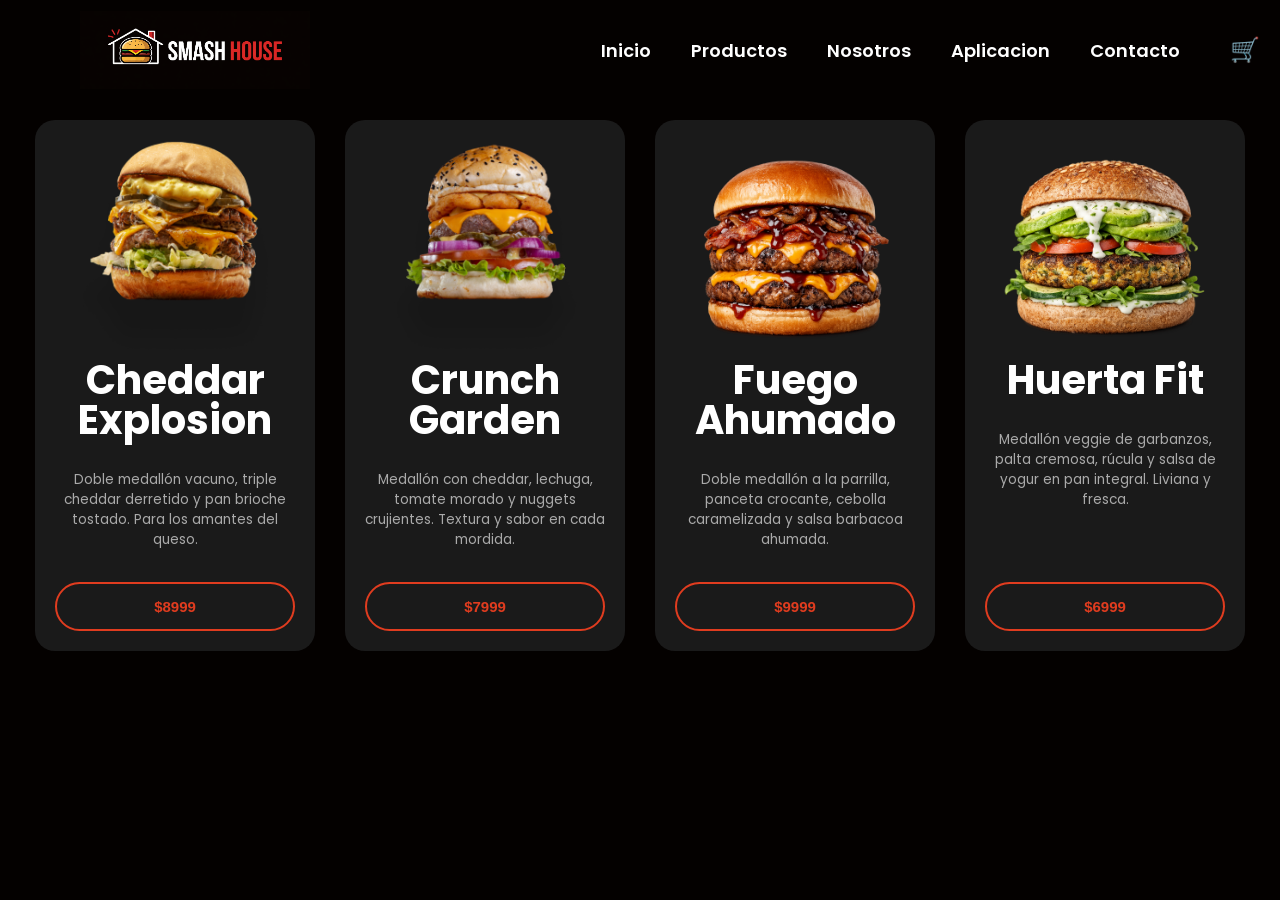
==== burgers.html @ caa56226 "Ajuste logo con smashh" ====
<!DOCTYPE html>
<html lang="es">
<head>
    <meta charset="UTF-8">
    <meta name="viewport" content="width=device-width, initial-scale=1.0">
    <title>Burgers - Smash House</title>
    <link rel="stylesheet" href="style.css">
    <link rel="icon" href="images/icono.png" type="image/png">

    <style>
    .ocultarproductos {
        display: flex !important;
        flex-wrap: wrap;
        justify-content: center;
        align-items: stretch;
        gap: 30px;
        padding: 120px 20px 60px;
    }

    .burgasocultas {
        display: flex !important;
        flex-direction: column;
        align-items: center;
        width: 280px;
        background-color: #1a1a1a;
        border-radius: 20px;
        padding: 20px;
        text-align: center;
    }

    .cart-icon-wrap {
        position: fixed;
        top: 32px;
        right: 20px;
        z-index: 999;
    }

    .burgasocultas .btn-1 {
        width: 100%;
        margin-top: 16px;
        background-color: transparent;
        border: 2px solid #e03c1f;
        color: #e03c1f !important;
    }

    .burgasocultas .btn-1:hover {
        background-color: #e03c1f;
        color: #fff !important;
    }

    .burgaspng {
        width: 100%;          /* ← sin !important para que el media query lo pueda pisar */
        height: 220px;        /* ← sin !important */
        object-fit: contain;
        border-radius: 15px;
    }

    .burgasocultas p {
        font-size: 0.85rem;
        color: #aaaaaa;
        margin-bottom: 16px;
        flex-grow: 1;
    }

    .precio {
        display: inline-block;
        background-color: #e03c1f;
        color: #fff;
        font-size: 1rem;
        font-weight: 700;
        padding: 4px 14px;
        border-radius: 20px;
        margin-bottom: 12px;
    }

    @media screen and (max-width: 768px) {
        .ocultarproductos {
            flex-direction: column !important;
            align-items: center !important;
            padding: 240px 20px 40px !important;
        }

        .burgasocultas {
            width: 90% !important;
            max-width: 340px !important;
        }

        .burgaspng {
            width: 100% !important;
            height: 180px !important;
            object-fit: contain !important;
        }
         .cart-icon-wrap {
        top: 56px;    /* ← ajustá hasta que quede alineado con el logo en mobile */
    }
    }
</style>
</head>
<body>

    <header>
        <div class="menu container">
            <a href="index.html" class="logo"> 
                <img src="images/smashouse3.png" alt="smashouse">
            </a>
            <nav class="navbar">
                <ul>
                    <li><a href="index.html">Inicio</a></li>
                    <li><a href="#">Productos</a></li>
                    <li><a href="#">Nosotros</a></li>
                    <li><a href="#">Aplicacion</a></li>
                    <li><a href="#">Contacto</a></li>
                </ul>
            </nav>
            <div class="cart-icon-wrap">
            <label class="cart-icon-btn" for="cart-toggle" title="Ver carrito">
                🛒
            </label>
            <div class="cart-badge" style="display:none;">0</div>
           </div>
        </div>
    </header>

    <!-- En esta seccion tenemos la de ocultar productos y seria la parte de burgers -->
    <section class="ocultarproductos">
        <div class="burgasocultas">
    <img src="images/c1.png" class="burgaspng" alt="">
    <h2>Cheddar Explosion</h2>
    <p>Doble medallón vacuno, triple cheddar derretido y pan brioche tostado. Para los amantes del queso.</p>
    <button class="btn-1">$8999</button>
</div>

        <div class="burgasocultas">
            <img src="images/c2.png" class="burgaspng" alt="">
            <h2>Crunch Garden</h2>
            <p>Medallón con cheddar, lechuga, tomate morado y nuggets crujientes. Textura y sabor en cada mordida.</p>
            <button class="btn-1">$7999</button>
        </div>

        <div class="burgasocultas">
            <img src="images/c3.png" class="burgaspng" alt="">
            <h2>Fuego Ahumado</h2>
            <p>Doble medallón a la parrilla, panceta crocante, cebolla caramelizada y salsa barbacoa ahumada.</p>
            <button class="btn-1">$9999</button>
        </div>

        <div class="burgasocultas">
            <img src="images/c4.png" class="burgaspng" alt="">
            <h2>Huerta Fit</h2>
            <p>Medallón veggie de garbanzos, palta cremosa, rúcula y salsa de yogur en pan integral. Liviana y fresca.</p>
            <button class="btn-1">$6999</button>
        </div>
    </section>

</body>
</html>
---- style.css ----
@import url('https://fonts.googleapis.com/css2?family=Bebas+Neue&family=Poppins:ital,wght@0,100;0,200;0,300;0,400;0,500;0,600;0,700;0,800;0,900;1,100;1,200;1,300;1,400;1,500;1,600;1,700;1,800;1,900&display=swap');

*{
    margin: 0;
    padding: 0;
    box-sizing: border-box;
    text-decoration: none;
    list-style: none;
}

body {
    font-family: 'Poppins', sans-serif;
    background-color: #040100;
}
 
img {
    max-width: 100%;
    
}

.container {
    max-width: 1200px;
    margin: 0 auto;
}

.header {
    display: flex;
    align-items: center;
    min-height: 80vh;
    padding: 200px 0 0 0; 
    margin-top: 100px;
}

.menu  {
    position: absolute;
    top: 0;
    left: 0;
    right: 0;
    display: flex;
    align-items: center;
    justify-content: space-between;
    padding: 0 40px;
    height: 100px;
    background-color: #040100;
}

.logo {
    margin-top: 0;
    font-size: 50px;
    text-transform: uppercase;
    font-weight: 700;
    color: #E22717;
    font-family: 'Bebas Neue', sans-serif;
    display: flex;
    align-items: center;
    gap: 10px;

}
.logo img {
  width: 230px;
  height: 110px;
  object-fit: contain;
  max-width: 230px;
}

.menu .navbar ul li {
    position: relative;
    float: left;
}

.menu .navbar ul li a {
    display: block;
    padding:  20px;
    color: #fff;
    font-size: 18px;
    font-weight: 600;
}

.menu .navbar ul li a:hover {
    color: #E22717;
     text-shadow: 0 0 6px rgba(255, 26, 26, 0.6), 0 0 12px rgba(255, 26, 26, 0.3);
}
/* ── CARRITO ÍCONO ── */
.cart-icon-wrap {
  position: fixed;
  top: 35px;
  right: 20px;
  z-index: 999;
}

.cart-icon-btn {
  background: none;
  border: none;
  cursor: pointer;
  color: #f0ece8;
  display: block !important;
  width: auto !important;
  height: auto !important;
  border-radius: 8px;
  font-size: 24px !important;
}

.cart-icon-btn:hover {
  background: #252121;
}

.cart-icon-btn svg {
  width: 24px;
  height: 24px;
  stroke: currentColor;
  fill: none;
  stroke-width: 2;
  stroke-linecap: round;
  stroke-linejoin: round;
}

.cart-badge {
  position: absolute;
  top: -8px;
  right: -8px;
  background: #c0392b;
  color: #fff;
  font-size: 10px;
  font-weight: 800;
  min-width: 18px;
  height: 18px;
  border-radius: 999px;
  display: flex;
  align-items: center;
  justify-content: center;
  padding: 0 4px;
}
#cart-toggle {
  display: none;
}

#menu {
    display: none;
}

.menu-icono {
    width: 30px;
}

.menu label {
    cursor: pointer;
    display: none;
}

.header-content {
    display: flex;
    align-items: center;
    margin-top: 180px;
}

.header-txt {
    flex-basis: 50%;
}

.header-txt h1 {
    font-size: 100px;
    line-height: 1;
    font-family: 'Bebas Neue', sans-serif;
    color: #ffffff;
    margin-bottom: 25px;
}

p {
    color: #d0d0d0;
    font-size: 18px;
    margin-bottom: 30px;
}

.btn-1 {
  background-color: #e03c1f;
  color: #fff !important;
  border: none;
  padding: 14px 32px;
  border-radius: 25px;
  font-size: 15px;
  font-weight: 600;
  cursor: pointer;
  font-family: 'Montserrat', sans-serif;
  text-decoration: none;
  display: inline-block;
  transition: transform 0.2s ease;

}

.btn-1:hover {
  background-color: #fff;
  transform: scale(1.05);
  color: #e03c1f !important;
}

.header-img {
    text-align: right;
    flex-basis: 50%;
}

.header-img img {
    width: 850px;
}



h2 {
    font-size: 40px;
    color: #ffffff;
    line-height: 1;
    margin-bottom: 30px;
}


.general {
    padding: 50px 0;
}

.general-content {
    display: flex;
    justify-content: space-between;
    align-items: center;
}

.general-txt {
    flex-basis: 50%;
    margin: 0 50px;

}

.general-img {
    text-align: center;
    flex-basis: 50%;
}

.app {
    padding: 50px 0;
   
}

.app-content {
    display: flex;
    justify-content: space-between;
    align-items: center;
}

.app-img {
    text-align: center;
    flex-basis: 50%;
}

.app-img img {
    width: 300px;
}

.burgaspng:hover {
   transform: scale(1.2);
}

.app-txt {
    flex-basis: 50%;
    text-align: center;
}

.app-icons img {
    width: 150px;
}


.post-intro {
    display: flex;
    justify-content: center;
    gap: 100px;
    padding: 140px 0 !important;
    
}

.burgers, .nosotros-information {
    display: flex;
    flex-direction: column;
    align-items: center;
    text-align: center;
    max-width: 500px;
    color: white;
    flex: 1;
} 

.burgers h2, .nosotros-information h2 {
    font-size: 34px;
    margin-bottom: 15px;
    margin-top: 20px;
    line-height: 1.2;
    font-weight: bold;
    text-align: center;

}

.burgers-img, .nosotrospng {
    width: 100%;
    height: 350px;
    object-fit: cover;
    max-width: 500px;
    border-radius: 15px;
    cursor: pointer;
    margin-top: 15px;
    margin-bottom: 15px;
}


/* =============================
   SECCIÓN CTA - CONTACTO
============================= */
.Contact {
    display: flex;
  background-color: #111;
  text-align: center;
  padding: 60px 20px 80px;
  font-family: 'Montserrat', sans-serif;
}
 
.Contact-content h2 {
  color: #ffffff;
  font-size: 2rem;
  font-weight: 700;
  margin-bottom: 20px;
}
 
.Contact-content p {
  color: #cccccc;
  font-size: 0.95rem;
  max-width: 700px;
  margin: 0 auto 30px;
  line-height: 1.7;
}
 
/* =============================
   FOOTER
============================= */
.footer {
  background-color: #7b1f1f;
  color: #f0e0e0;
  font-family: 'Montserrat', sans-serif;
  padding: 50px 60px 30px;
}
 
.footer-content {
  display: grid;
  grid-template-columns: 1fr 1fr 1fr;
  gap: 40px;
  text-align: center;
  padding-bottom: 30px;
}
 
/* --- Títulos de cada columna --- */
.contacto h3,
.link h3,
.redes-title {
  font-size: 1.1rem;
  font-weight: 700;
  color: #ffffff;
  margin-bottom: 16px;
  letter-spacing: 0.5px;
}
 
/* =============================
   COLUMNA CONTACTO
============================= */
.contacto ul {
  list-style: none;
  padding: 0;
  margin: 0;
}
 
.contacto ul li p {
  font-size: 0.88rem;
  color: #e8c8c8;
  line-height: 1.8;
  margin: 0;
}
 
 
/* =============================
   COLUMNA SECCIONES
============================= */
.link ul {
  list-style: none;
  padding: 0;
  margin: 0;
  display: flex;
  flex-direction: column;
  gap: 10px;
  align-items: center;
}
 
.link ul li a {
  color: #e8c8c8;
  text-decoration: none;
  font-size: 0.92rem;
  font-weight: 500;
  position: relative;
  padding-bottom: 3px;
  transition: color 0.25s ease;
}
 
/* Subrayado animado desde el centro al hacer hover */
.link ul li a::after {
  content: '';
  position: absolute;
  bottom: 0;
  left: 50%;
  transform: translateX(-50%);
  width: 0%;
  height: 2px;
  background-color: #ff6b47;
  transition: width 0.3s ease;
  border-radius: 2px;
}
 
.link ul li a:hover {
  color: #ffffff;
}
 
.link ul li a:hover::after {
  width: 100%;
}
 
 
/* =============================
   COLUMNA REDES SOCIALES
============================= */
.redes ul {
  list-style: none;
  padding: 0;
  margin: 0;
  display: flex;
  justify-content: center;
  gap: 14px;
}
 
.redes ul li a {
  display: flex;
  align-items: center;
  justify-content: center;
  width: 42px;
  height: 42px;
  border-radius: 8px;
  background-color: #1a1a1a;
  overflow: hidden;
  transition: background-color 0.3s ease, transform 0.2s ease;
}
 
.redes ul li a:hover {
  background-color: #e03c1f;
  transform: translateY(-3px);
}
 
.social-icon {
  width: 24px;
  height: 24px;
  object-fit: cover;
  border-radius: 4px;
  display: block;
}
 
 
/* Copyright: Centrado con línea sutil */ 
.footercopy { 
    margin-top: 30px; 
    padding: 20px 0 5px 0; 
    border-top: 1px solid rgba(255, 255, 255, 0.1); 
    text-align: center; 
} 

.footercopy p { 
    font-size: 12px; 
    color: rgba(255, 255, 255, 0.7); 
    margin: 0; }

.whatsapp-btn {
  position: fixed;
  bottom: 24px;
  right: 24px;
  width: 56px;
  height: 56px;
  border-radius: 50%;
  background: #25d366;
  display: flex;
  align-items: center;
  justify-content: center;
  box-shadow: 0 4px 16px rgba(37, 211, 102, 0.4);
  z-index: 999;
  transition: transform .2s, box-shadow .2s;
  overflow: hidden;
}

.whatsapp-btn:hover {
  transform: scale(1.1);
  box-shadow: 0 6px 24px rgba(37, 211, 102, 0.6);
}

.whatsapp-btn img {
  width: 32px;
  height: 32px;
  object-fit: contain;
}


@media screen and (max-width: 768px) {
    
    /* Evita que el diseño se vea "lejos" o con zoom out */
    html, body {
        overflow-x: hidden;
        width: 100%;
    }

   /* 1. BAJAR TODO EL HEADER (Para que no choque con el logo) */
    .header-txt {
        margin-top: 100px !important;    
        margin-bottom: 60px !important; 
        display: block !important;
        font-size: 28px !important;
        line-height: 1.3 !important;
        text-align: center !important; 
    }

    /* SEPARACIÓN INTERNA (Título vs Párrafo/Contacto) */
    h1, h2 {
        font-size: 28px !important;
        margin: 0 0 20px 0 !important;
        display: block !important;
        width: 100% !important;
    }

    /* 1. Contenedores: Forzamos el flujo vertical */
    .container, 
    .footer-content, 
    .information-content, 
    .contact-content {
        width: 100% !important;
        padding: 20px !important;
        display: flex !important;
        flex-direction: column !important;
        align-items: center !important;
        text-align: center !important;
        box-sizing: border-box;
    }

    /* 2. Las Tarjetas (Cards) */
    .card-1 {
        flex-basis: auto !important;
        margin: 0 auto 70px auto !important; 
        width: 90% !important;
    }

    /* 3. El Footer */
    .link {
        width: 100% !important;
        margin-bottom: 40px !important;
        text-align: center !important;
    }

    /* 4. Imágenes (La hamburguesa del medio) */
    .header-img img {
        max-width: 100% !important;
        height: auto !important;
        margin-top: 20px !important;
        margin-bottom: 30px !important;
    }

    /* 5. Carrito de compras */
    .cart-icon-wrap {
    position: fixed;
    top: 58px;      
    right: 20px;
    z-index: 999;
   }

   /*6. Navbar*/
      .navbar ul {
        display: flex !important;
        flex-wrap: wrap !important;        
        justify-content: center !important;
        align-items: center !important;
        gap: 5px !important;
    }

    .menu .navbar ul li a {
        padding: 8px 10px !important;      
        font-size: 14px !important;        
    }
  /*7. Wpp y footer icons*/
  .redes ul li a {
        display: flex !important;
        align-items: center !important;
        justify-content: center !important;
    }

    .social-icon {
        margin: 0 auto !important;
    }

    .whatsapp-btn img {
        display: block !important;
        margin: 0 auto !important;
    }
    /*8. Ajuste burgers y nosotros*/
    .post-intro {
    flex-direction: column !important;  
    align-items: center !important;
    gap: 40px !important;               
    padding: 60px 20px !important;      
   }
   .burgers-img, .nosotrospng {
    height: 200px !important;    /* ← era 350px, achicamos la altura */
    width: 100% !important;
  }

  .burgers, .nosotros-information {
    max-width: 320px !important;  /* ← limita el ancho de cada card */
  }
       .ocultarproductos {
        flex-direction: column !important;
        align-items: center !important;
        padding: 100px 20px 40px !important;
    }

    .burgasocultas {
        width: 90% !important;
        max-width: 340px !important;
    }

    .burgaspng {
        width: 100% !important;
        height: 180px !important;
        object-fit: contain !important;
    }
}
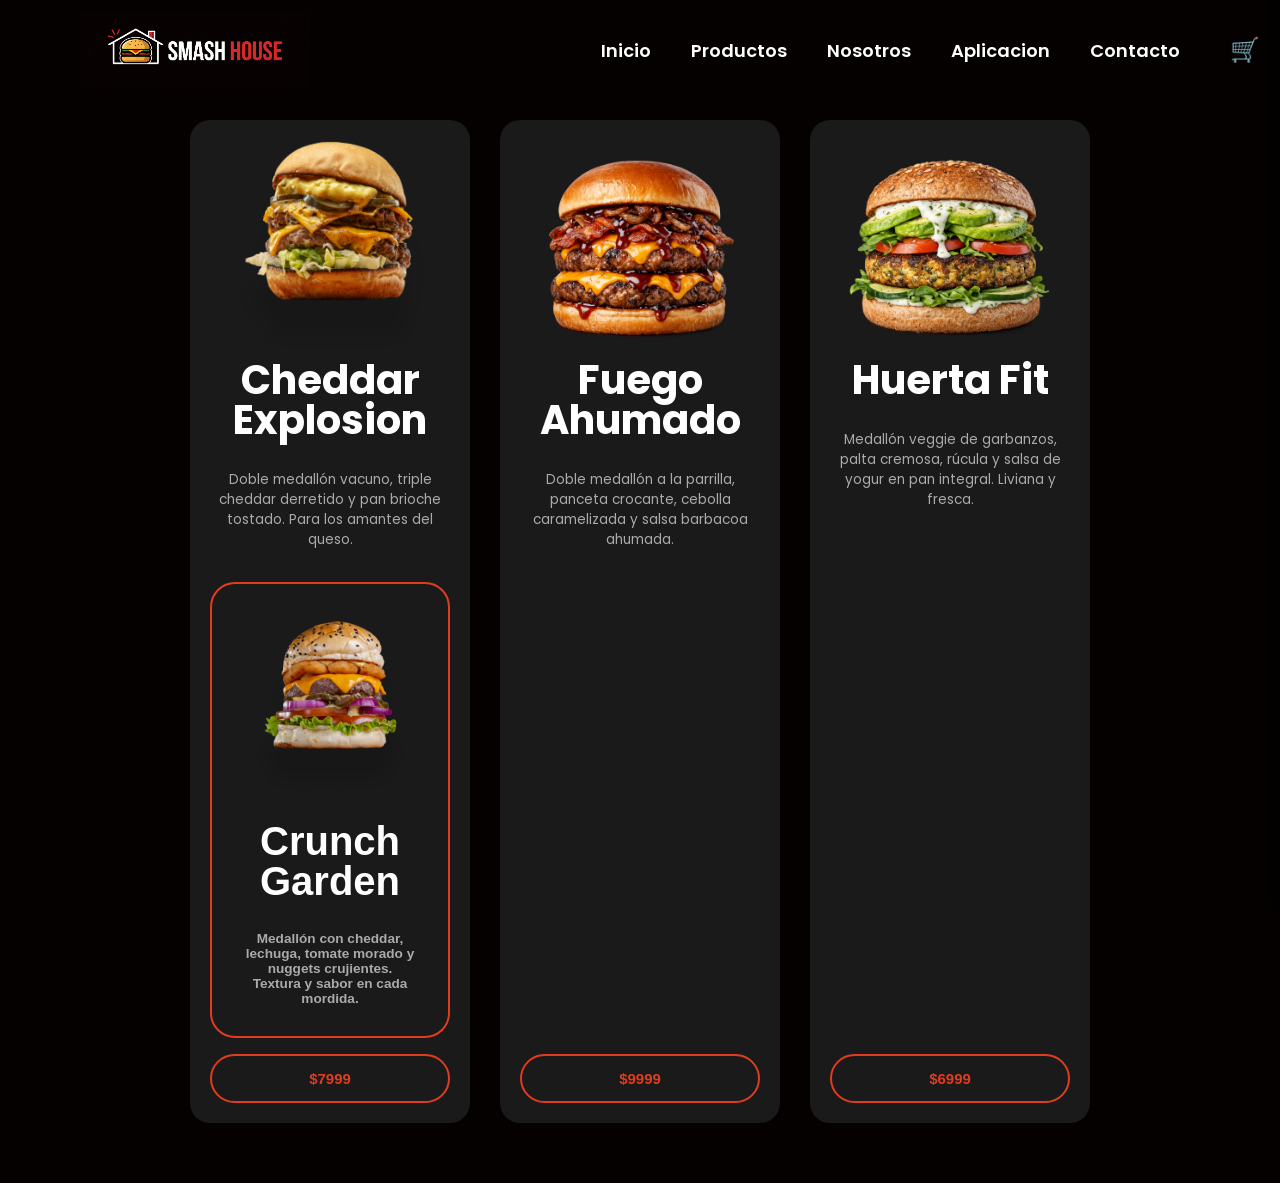
==== commit d3926c09: "Se abre el carrito desde nosotros y aplicacion" ====
--- a/burgers.html
+++ b/burgers.html
@@ -93,6 +93,15 @@
          .cart-icon-wrap {
         top: 56px;    /* ← ajustá hasta que quede alineado con el logo en mobile */
     }
+        .carrito-panel {
+            width: 100%;
+            right: -100%;
+        }                    /* ← esta llave falta en la línea 156 */
+
+        .carrito-panel.abierto {
+            right: 0;
+        }
+
     }
 </style>
 </head>
@@ -106,10 +115,10 @@
             <nav class="navbar">
                 <ul>
                     <li><a href="index.html">Inicio</a></li>
-                    <li><a href="#">Productos</a></li>
-                    <li><a href="#">Nosotros</a></li>
-                    <li><a href="#">Aplicacion</a></li>
-                    <li><a href="#">Contacto</a></li>
+                    <li><a href="burgers.html">Productos</a></li>
+                    <li><a href="nosotros.html">Nosotros</a></li>
+                    <li><a href="index.html#aplicacion">Aplicacion</a></li>
+                    <li><a href="index.html#contacto">Contacto</a></li>
                 </ul>
             </nav>
             <div class="cart-icon-wrap">
@@ -121,34 +130,59 @@
         </div>
     </header>
 
+    <!-- En esta seccion tenemos la parte del carrito que se abre cuando cliqueamos el icono -->
+    <div class="carrito-panel" id="carrito-panel">
+          <div class="carrito-header">
+            <h3>Tu Carrito</h3>
+             <button class="cerrar-carrito" id="cerrar-carrito">✕</button>
+        </div>
+          <table id="lista-carrito">
+            <thead>
+              <tr>
+                <th>Imagen</th>
+                <th>Nombre</th>
+                <th>Precio</th>
+                <th></th>
+              </tr>
+            </thead>
+             <tbody id="carrito-body">
+             </tbody>
+            </table>
+    <div class="carrito-total">
+        <p>Total: <span id="total">$0</span></p>
+        <button class="btn-1" id="vaciar-carrito">Vaciar Carrito</button>
+    </div>
+  </div>
+
     <!-- En esta seccion tenemos la de ocultar productos y seria la parte de burgers -->
     <section class="ocultarproductos">
         <div class="burgasocultas">
+
     <img src="images/c1.png" class="burgaspng" alt="">
     <h2>Cheddar Explosion</h2>
     <p>Doble medallón vacuno, triple cheddar derretido y pan brioche tostado. Para los amantes del queso.</p>
-    <button class="btn-1">$8999</button>
+    <button class="btn-1" data-nombre="Cheddar Explosion" data-precio="8999" data-imagen="images/c1.png" onclick="agregarAlCarrito(this);>$8999</button>
 </div>
 
         <div class="burgasocultas">
             <img src="images/c2.png" class="burgaspng" alt="">
             <h2>Crunch Garden</h2>
             <p>Medallón con cheddar, lechuga, tomate morado y nuggets crujientes. Textura y sabor en cada mordida.</p>
-            <button class="btn-1">$7999</button>
+            <button class="btn-1" data-nombre="Crunch Garden" data-precio="7999" data-imagen="images/c2.png" onclick="agregarAlCarrito(this);">$7999</button>
         </div>
 
         <div class="burgasocultas">
             <img src="images/c3.png" class="burgaspng" alt="">
             <h2>Fuego Ahumado</h2>
             <p>Doble medallón a la parrilla, panceta crocante, cebolla caramelizada y salsa barbacoa ahumada.</p>
-            <button class="btn-1">$9999</button>
+            <button class="btn-1" data-nombre="Fuego Ahumado" data-precio="9999" data-imagen="images/c3.png" onclick="agregarAlCarrito(this);">$9999</button>
         </div>
 
         <div class="burgasocultas">
             <img src="images/c4.png" class="burgaspng" alt="">
             <h2>Huerta Fit</h2>
             <p>Medallón veggie de garbanzos, palta cremosa, rúcula y salsa de yogur en pan integral. Liviana y fresca.</p>
-            <button class="btn-1">$6999</button>
+            <button class="btn-1" data-nombre="Huerta Fit" data-precio="6999" data-imagen="images/c4.png" onclick="agregarAlCarrito(this);">$6999</button>
         </div>
     </section>
 
--- a/style.css
+++ b/style.css
@@ -504,6 +504,125 @@
   object-fit: contain;
 }
 
+/* =============================
+   PANEL CARRITO
+============================= */
+.carrito-panel {
+    position: fixed;
+    top: 0;
+    right: -400px;        /* ← empieza escondido fuera de la pantalla */
+    width: 380px;
+    height: 100%;
+    background-color: #1a1a1a;
+    z-index: 1000;
+    padding: 30px 20px;
+    transition: right 0.3s ease;  /* ← animación al abrir/cerrar */
+    overflow-y: auto;
+    box-shadow: -4px 0 20px rgba(0,0,0,0.5);
+}
+
+/* Cuando tiene la clase "abierto" se muestra */
+.carrito-panel.abierto {
+    right: 0;
+}
+
+/* Header del carrito */
+.carrito-header {
+    display: flex;
+    justify-content: space-between;
+    align-items: center;
+    margin-bottom: 30px;
+    border-bottom: 1px solid rgba(255,255,255,0.1);
+    padding-bottom: 15px;
+}
+
+.carrito-header h3 {
+    color: #fff;
+    font-size: 1.3rem;
+    margin: 0;
+}
+
+.cerrar-carrito {
+    background: none;
+    border: none;
+    color: #fff;
+    font-size: 1.3rem;
+    cursor: pointer;
+    transition: color 0.2s;
+}
+
+.cerrar-carrito:hover {
+    color: #e03c1f;
+}
+
+/* Tabla del carrito */
+#lista-carrito {
+    width: 100%;
+    border-collapse: collapse;
+}
+
+#lista-carrito th {
+    color: #aaaaaa;
+    font-size: 0.8rem;
+    text-align: left;
+    padding-bottom: 10px;
+    border-bottom: 1px solid rgba(255,255,255,0.1);
+}
+
+#lista-carrito td {
+    padding: 12px 0;
+    color: #fff;
+    font-size: 0.9rem;
+    border-bottom: 1px solid rgba(255,255,255,0.05);
+    vertical-align: middle;
+}
+
+#lista-carrito td img {
+    width: 50px;
+    height: 50px;
+    object-fit: cover;
+    border-radius: 8px;
+}
+
+/* Botón eliminar item */
+.btn-eliminar {
+    background-color: #e03c1f;
+    color: #fff;
+    border: none;
+    border-radius: 50%;
+    width: 24px;
+    height: 24px;
+    cursor: pointer;
+    font-size: 0.8rem;
+    display: flex;
+    align-items: center;
+    justify-content: center;
+    transition: background-color 0.2s;
+}
+
+.btn-eliminar:hover {
+    background-color: #c0321a;
+}
+
+/* Total y botón vaciar */
+.carrito-total {
+    margin-top: 30px;
+    border-top: 1px solid rgba(255,255,255,0.1);
+    padding-top: 20px;
+    text-align: center;
+}
+
+.carrito-total p {
+    color: #fff;
+    font-size: 1.1rem;
+    font-weight: 700;
+    margin-bottom: 15px;
+}
+
+.carrito-total span {
+    color: #e03c1f;
+}
+
 
 @media screen and (max-width: 768px) {
     
@@ -634,11 +753,19 @@
         height: 180px !important;
         object-fit: contain !important;
     }
-}
-
-
-
-
-
-
-
+    .carrito-panel {
+        width: 100%;        /* ← ocupa toda la pantalla en mobile */
+        right: -100%;       /* ← empieza escondido fuera de la pantalla */
+    }
+
+    .carrito-panel.abierto {
+        right: 0;
+    }
+}
+
+
+
+
+
+
+
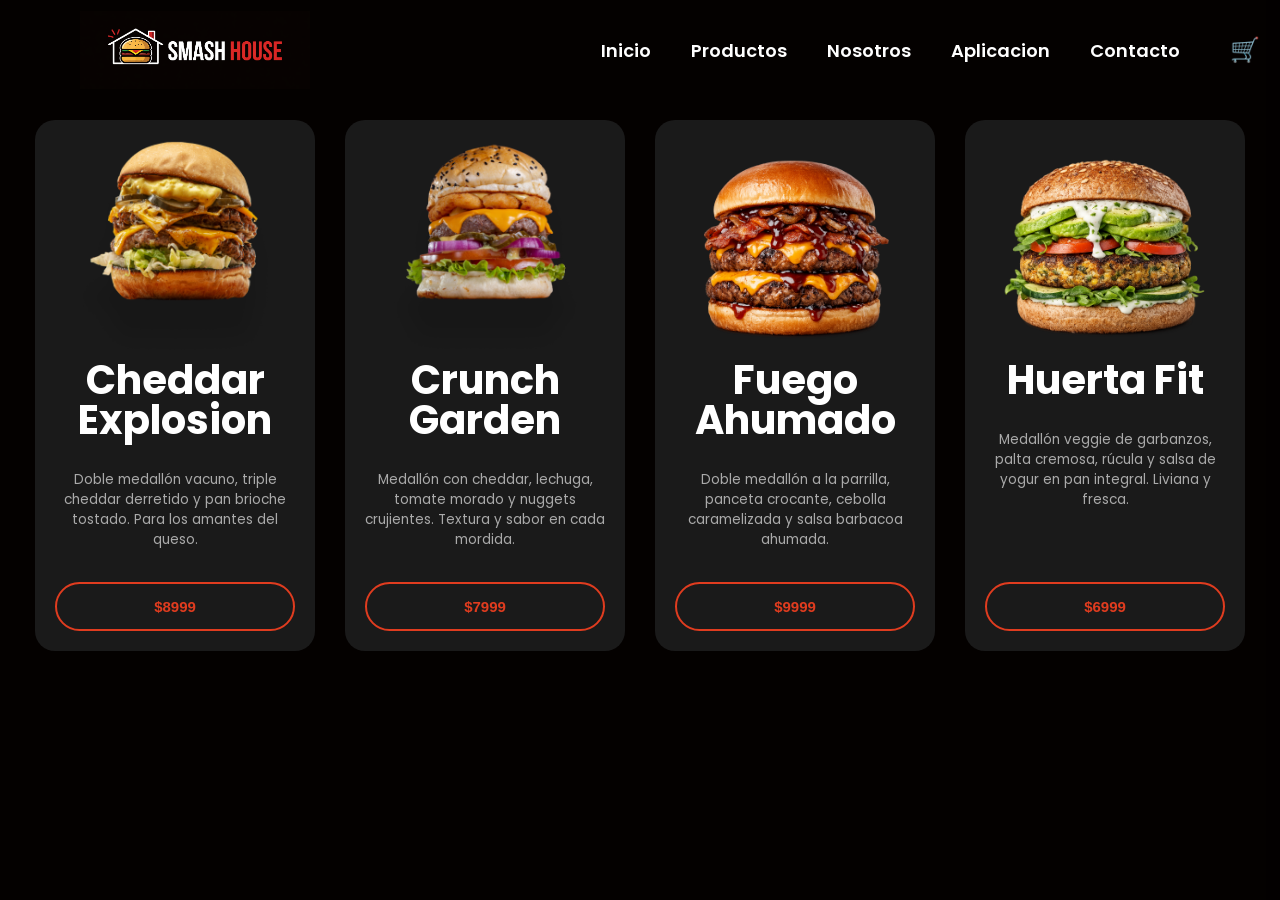
==== commit fb60c5d3: "Ajuste error linea 168 burgers html" ====
--- a/burgers.html
+++ b/burgers.html
@@ -6,6 +6,7 @@
     <title>Burgers - Smash House</title>
     <link rel="stylesheet" href="style.css">
     <link rel="icon" href="images/icono.png" type="image/png">
+    <script src="script.js" defer></script>
 
     <style>
     .ocultarproductos {
@@ -161,7 +162,7 @@
     <img src="images/c1.png" class="burgaspng" alt="">
     <h2>Cheddar Explosion</h2>
     <p>Doble medallón vacuno, triple cheddar derretido y pan brioche tostado. Para los amantes del queso.</p>
-    <button class="btn-1" data-nombre="Cheddar Explosion" data-precio="8999" data-imagen="images/c1.png" onclick="agregarAlCarrito(this);>$8999</button>
+    <button class="btn-1" data-nombre="Cheddar Explosion" data-precio="8999" data-imagen="images/c1.png" onclick="agregarAlCarrito(this);">$8999</button>
 </div>
 
         <div class="burgasocultas">
